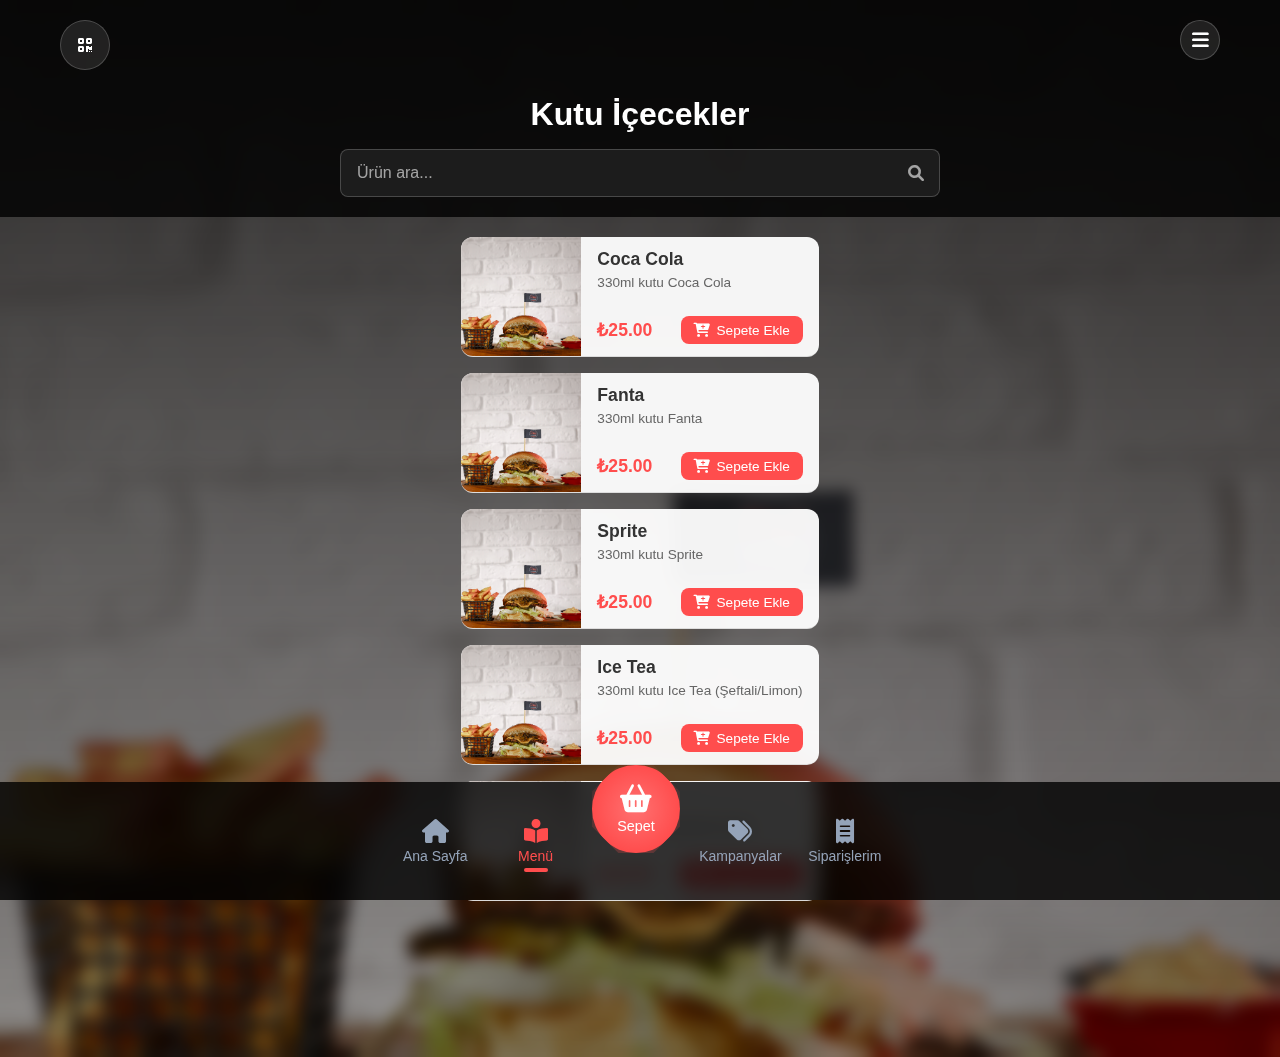
==== qr-men/index/categories/beverages.html @ fe9cbf0a "menü" ====
<!DOCTYPE html>
<html lang="tr">
<head>
    <meta charset="UTF-8">
    <meta name="viewport" content="width=device-width, initial-scale=1.0">
    <title>Kutu İçecekler - Rest Burger</title>
    <link href="https://cdnjs.cloudflare.com/ajax/libs/font-awesome/6.0.0/css/all.min.css" rel="stylesheet">
    <link rel="stylesheet" href="../css/style.css">
    <link rel="stylesheet" href="../css/category.css">
</head>
<body>
    <header class="header">
        <div class="top-buttons">
            <a href="#" class="glass-button">
                <i class="fa-solid fa-qrcode"></i>
            </a>
            <button class="menu-toggle" id="menuToggle">
                <i class="fa-solid fa-bars"></i>
                <i class="fa-solid fa-xmark"></i>
            </button>
        </div>
    </header>

    <!-- Kategori Başlığı ve Arama -->
    <div class="category-header">
        <h1>Kutu İçecekler</h1>
        <div class="search-container">
            <input type="text" id="searchInput" placeholder="Ürün ara...">
            <i class="fa-solid fa-search"></i>
        </div>
    </div>

    <!-- Ürün Listesi -->
    <main class="product-container">
        <!-- Ürün Kartları -->
        <div class="product-list">
            <div class="product-card" data-product-id="1">
                <div class="product-image">
                    <img src="../../img/burger.jpg" alt="Coca Cola">
                </div>
                <div class="product-info">
                    <h3>Coca Cola</h3>
                    <p class="description">330ml kutu Coca Cola</p>
                    <div class="price-cart">
                        <span class="price">₺25.00</span>
                        <button class="add-to-cart">
                            <i class="fa-solid fa-cart-plus"></i>
                            Sepete Ekle
                        </button>
                    </div>
                </div>
            </div>

            <div class="product-card" data-product-id="2">
                <div class="product-image">
                    <img src="../../img/burger.jpg" alt="Fanta">
                </div>
                <div class="product-info">
                    <h3>Fanta</h3>
                    <p class="description">330ml kutu Fanta</p>
                    <div class="price-cart">
                        <span class="price">₺25.00</span>
                        <button class="add-to-cart">
                            <i class="fa-solid fa-cart-plus"></i>
                            Sepete Ekle
                        </button>
                    </div>
                </div>
            </div>

            <div class="product-card" data-product-id="3">
                <div class="product-image">
                    <img src="../../img/burger.jpg" alt="Sprite">
                </div>
                <div class="product-info">
                    <h3>Sprite</h3>
                    <p class="description">330ml kutu Sprite</p>
                    <div class="price-cart">
                        <span class="price">₺25.00</span>
                        <button class="add-to-cart">
                            <i class="fa-solid fa-cart-plus"></i>
                            Sepete Ekle
                        </button>
                    </div>
                </div>
            </div>

            <div class="product-card" data-product-id="4">
                <div class="product-image">
                    <img src="../../img/burger.jpg" alt="Ice Tea">
                </div>
                <div class="product-info">
                    <h3>Ice Tea</h3>
                    <p class="description">330ml kutu Ice Tea (Şeftali/Limon)</p>
                    <div class="price-cart">
                        <span class="price">₺25.00</span>
                        <button class="add-to-cart">
                            <i class="fa-solid fa-cart-plus"></i>
                            Sepete Ekle
                        </button>
                    </div>
                </div>
            </div>

            <div class="product-card" data-product-id="5">
                <div class="product-image">
                    <img src="../../img/burger.jpg" alt="Soda">
                </div>
                <div class="product-info">
                    <h3>Soda</h3>
                    <p class="description">200ml sade/meyveli soda</p>
                    <div class="price-cart">
                        <span class="price">₺15.00</span>
                        <button class="add-to-cart">
                            <i class="fa-solid fa-cart-plus"></i>
                            Sepete Ekle
                        </button>
                    </div>
                </div>
            </div>

            <div class="product-card" data-product-id="6">
                <div class="product-image">
                    <img src="../../img/burger.jpg" alt="Su">
                </div>
                <div class="product-info">
                    <h3>Su</h3>
                    <p class="description">500ml su</p>
                    <div class="price-cart">
                        <span class="price">₺10.00</span>
                        <button class="add-to-cart">
                            <i class="fa-solid fa-cart-plus"></i>
                            Sepete Ekle
                        </button>
                    </div>
                </div>
            </div>
        </div>
    </main>

    <!-- Ürün Detay Modal -->
    <div class="modal" id="productModal">
        <div class="modal-content">
            <span class="close-modal">&times;</span>
            <div class="modal-body">
                <img src="" alt="" class="modal-image">
                <div class="modal-info">
                    <h2></h2>
                    <p class="modal-description"></p>
                    <div class="modal-price-cart">
                        <span class="modal-price"></span>
                        <button class="add-to-cart">
                            <i class="fa-solid fa-cart-plus"></i>
                            Sepete Ekle
                        </button>
                    </div>
                </div>
            </div>
        </div>
    </div>

    <footer>
        <nav class="footer-nav">
            <a href="../index.html" class="footer-button">
                <i class="fa-solid fa-house"></i>
                <span>Ana Sayfa</span>
            </a>
            <a href="../pages/menu.html" class="footer-button active">
                <i class="fa-solid fa-book-open-reader"></i>
                <span>Menü</span>
            </a>
            <a href="../pages/cart.html" class="cart-button btn-cart">
                <i class="fa-solid fa-basket-shopping"></i>
                <span>Sepet</span>
            </a>
            <a href="../pages/campaigns.html" class="footer-button">
                <i class="fa-solid fa-tags"></i>
                <span>Kampanyalar</span>
            </a>
            <a href="../pages/orders.html" class="footer-button">
                <i class="fa-solid fa-receipt"></i>
                <span>Siparişlerim</span>
            </a>
        </nav>
    </footer>

    <script src="../js/main.js"></script>
    <script src="../js/category.js"></script>
</body>
</html>
---- qr-men/index/css/style.css ----
:root {
    font-size: 16px;
}

* {
    margin: 0;
    padding: 0;
    box-sizing: border-box;
    font-family: 'Segoe UI', Tahoma, Geneva, Verdana, sans-serif;
}

body {
    min-height: 100vh;
    background: url('../../img/burger.jpg') center/cover no-repeat;
    position: relative;
    display: flex;
    flex-direction: column;
}

body::before {
    content: '';
    position: absolute;
    top: 0;
    left: 0;
    width: 100%;
    height: 100%;
    background: linear-gradient(to bottom, 
        rgba(0, 0, 0, 0.8) 0%,
        rgba(0, 0, 0, 0.6) 50%,
        rgba(0, 0, 0, 0.4) 100%
    );
    backdrop-filter: blur(8px);
    z-index: -1;
}

.header {
    position: fixed;
    top: 0;
    left: 0;
    width: 100%;
    z-index: 50;
    background: transparent;
}

.top-buttons {
    display: flex;
    justify-content: space-between;
    padding: 1.25rem;
    max-width: 1200px;
    margin: 0 auto;
}

.glass-button {
    position: relative;
    width: 3.125rem;
    height: 3.125rem;
    border-radius: 50%;
    background: rgba(255, 255, 255, 0.1);
    backdrop-filter: blur(10px);
    border: 1px solid rgba(255, 255, 255, 0.2);
    display: flex;
    align-items: center;
    justify-content: center;
    color: white;
    text-decoration: none;
    transition: all 0.3s ease;
}

.glass-button:hover {
    background: rgba(255, 255, 255, 0.2);
    transform: scale(1.1);
}

.menu-toggle {
    position: relative;
    width: 40px;
    height: 40px;
    background: rgba(255, 255, 255, 0.1);
    border: none;
    border-radius: 50%;
    cursor: pointer;
    display: flex;
    align-items: center;
    justify-content: center;
    backdrop-filter: blur(10px);
    border: 1px solid rgba(255, 255, 255, 0.2);
}

.menu-toggle i {
    color: white;
    font-size: 1.2rem;
}

.menu-toggle .fa-xmark {
    display: none;
}

.menu-toggle.active .fa-bars {
    display: none;
}

.menu-toggle.active .fa-xmark {
    display: block;
}

.menu-toggle:hover {
    background: rgba(255, 255, 255, 0.2);
    transform: scale(1.1);
}

.menu-toggle.active {
    background: rgba(255, 77, 77, 0.3);
}

.menu-toggle.active:hover {
    background: rgba(255, 77, 77, 0.4);
}

.logo {
    text-align: center;
    padding: 1.875rem;
    margin: 1.25rem auto;
    max-width: 18.75rem;
    background: rgba(255, 255, 255, 0.1);
    backdrop-filter: blur(10px);
    border-radius: 0.9375rem;
    border: 1px solid rgba(255, 255, 255, 0.2);
    margin-top: 6rem;
}

.logo h1 {
    color: white;
    font-size: 2.5rem;
    text-transform: uppercase;
}

.action-buttons {
    position: absolute;
    top: 50%;
    left: 50%;
    transform: translate(-50%, -50%);
    display: flex;
    flex-direction: column;
    align-items: center;
    padding: 0 1.25rem;
    z-index: 2;
    width: 100%;
}

.button-container {
    width: 100%;
    max-width: 30rem;
    margin: 0 auto;
    position: relative;
}

.button-wrapper {
    width: 100%;
    display: flex;
    flex-direction: column;
    align-items: center;
    gap: 1.5rem;
}

.button-row {
    display: flex;
    justify-content: center;
    gap: 2rem;
    width: 100%;
}

.center-wrapper {
    margin: -1.5rem 0;
    z-index: 3;
}

.menu-button {
    width: 9rem;
    height: 9rem;
    background: rgba(255, 255, 255, 0.95);
    text-decoration: none;
    color: #333;
    transition: all 0.3s ease;
    position: relative;
    z-index: 1;
}

.waiter-button {
    width: 13rem;
    height: 13rem;
    background: #ff4d4d;
    text-decoration: none;
    color: white;
    transition: all 0.3s ease;
    box-shadow: 0 0.25rem 1.5rem rgba(255, 77, 77, 0.4);
    display: flex;
    align-items: center;
    justify-content: center;
}

.button-content {
    width: 100%;
    height: 100%;
    display: flex;
    flex-direction: column;
    align-items: center;
    justify-content: center;
    padding: 1rem;
}

.menu-button .button-content i {
    font-size: 2rem;
    margin-bottom: 0.75rem;
    color: #ff4d4d;
}

.menu-button .button-content span {
    font-size: 1.1rem;
    font-weight: 500;
}

.waiter-button .button-content i {
    font-size: 3rem;
    margin-bottom: 1rem;
}

.waiter-button .button-content span {
    font-size: 1.5rem;
    font-weight: 500;
}

.menu-button:hover {
    background: rgba(255, 255, 255, 1);
    transform: scale(1.05);
    box-shadow: 0 0.5rem 1.5rem rgba(0, 0, 0, 0.1);
}

.waiter-button:hover {
    transform: scale(1.1);
    box-shadow: 0 0.5rem 2rem rgba(255, 77, 77, 0.6);
}

.pay-button {
    width: 100%;
    max-width: 25rem;
    height: 3.5rem;
    background: #4CAF50;
    color: white;
    border: none;
    border-radius: 1.75rem;
    display: flex;
    align-items: center;
    justify-content: center;
    text-decoration: none;
    transition: 0.3s;
    font-size: 1.1rem;
    margin-top: 1.5rem;
    clip-path: polygon(5% 0%, 95% 0%, 100% 50%, 95% 100%, 5% 100%, 0% 50%);
    z-index: 2;
}

.pay-button i {
    margin-right: 0.625rem;
}

.pay-button:hover {
    background: #45a049;
    transform: scale(1.05);
}

footer {
    position: fixed;
    bottom: 0;
    left: 0;
    width: 100%;
    background: rgba(0, 0, 0, 0.8);
    backdrop-filter: blur(10px);
    padding: 0.9375rem;
    z-index: 50;
}

.footer-nav {
    display: grid;
    grid-template-columns: repeat(5, 1fr);
    align-items: center;
    justify-items: center;
    gap: 0.625rem;
    max-width: 31.25rem;
    margin: 0 auto;
    position: relative;
}

.footer-button {
    color: #94a3b8;
    text-decoration: none;
    display: flex;
    flex-direction: column;
    align-items: center;
    font-size: 0.875rem;
    padding: 0.5rem;
    border-radius: 0.5rem;
    transition: all 0.3s ease;
    position: relative;
}

.footer-button.active {
    color: #ff4d4d;
}

.footer-button.active::after {
    content: '';
    position: absolute;
    bottom: 0;
    left: 50%;
    transform: translateX(-50%);
    width: 1.5rem;
    height: 0.2rem;
    background: #ff4d4d;
    border-radius: 1rem;
    transition: all 0.3s ease;
}

.footer-button:hover {
    color: #ff4d4d;
}

.footer-button i {
    font-size: 1.5rem;
    margin-bottom: 0.3125rem;
}

.cart-button {
    width: 5.5rem;
    height: 5.5rem;
    background: #ff4d4d;
    border-radius: 50%;
    position: relative;
    bottom: 2rem;
    display: flex;
    align-items: center;
    justify-content: center;
    flex-direction: column;
    color: white;
    text-decoration: none;
    transition: 0.3s;
    box-shadow: 0 0.25rem 1rem rgba(255, 77, 77, 0.4);
    overflow: hidden;
    clip-path: polygon(30% 0%, 70% 0%, 100% 30%, 100% 70%, 70% 100%, 30% 100%, 0% 70%, 0% 30%);
}

.cart-button::before {
    content: '';
    position: absolute;
    top: 0;
    left: 0;
    width: 100%;
    height: 100%;
    background: radial-gradient(circle at center, rgba(255,255,255,0.2) 0%, rgba(255,255,255,0) 70%);
}

.cart-button i {
    font-size: 1.75rem;
    margin-bottom: 0.3125rem;
}

.cart-button span {
    font-size: 0.9rem;
    font-weight: 500;
}

.cart-button:hover {
    transform: scale(1.15);
    box-shadow: 0 0.5rem 2rem rgba(255, 77, 77, 0.6);
}

/* Üst sıradaki butonlar */
.button-row.top .menu-button:first-child {
    clip-path: polygon(30% 0%, 70% 0%, 100% 30%, 100% 70%, 70% 100%, 30% 100%, 0% 70%, 0% 30%);
}

.button-row.top .menu-button:last-child {
    clip-path: polygon(30% 0%, 70% 0%, 100% 30%, 100% 70%, 70% 100%, 30% 100%, 0% 70%, 0% 30%);
}

/* Alt sıradaki butonlar */
.button-row.bottom .menu-button:first-child {
    clip-path: polygon(30% 0%, 70% 0%, 100% 30%, 100% 70%, 70% 100%, 30% 100%, 0% 70%, 0% 30%);
}

.button-row.bottom .menu-button:last-child {
    clip-path: polygon(30% 0%, 70% 0%, 100% 30%, 100% 70%, 70% 100%, 30% 100%, 0% 70%, 0% 30%);
}

/* Garson çağır butonu */
.waiter-button {
    clip-path: polygon(30% 0%, 70% 0%, 100% 30%, 100% 70%, 70% 100%, 30% 100%, 0% 70%, 0% 30%);
}

/* Hesap öde butonu */
.pay-button {
    clip-path: polygon(5% 0%, 95% 0%, 100% 50%, 95% 100%, 5% 100%, 0% 50%);
}

/* Sepet butonu */
.cart-button {
    clip-path: polygon(30% 0%, 70% 0%, 100% 30%, 100% 70%, 70% 100%, 30% 100%, 0% 70%, 0% 30%);
}

/* Buton clip-path tanımlamaları */
.btn-order {
    clip-path: polygon(30% 0%, 70% 0%, 100% 30%, 100% 70%, 70% 100%, 30% 100%, 0% 70%, 0% 30%);
}

.btn-my-orders {
    clip-path: polygon(30% 0%, 70% 0%, 100% 30%, 100% 70%, 70% 100%, 30% 100%, 0% 70%, 0% 30%);
}

.btn-campaigns {
    clip-path: polygon(30% 0%, 70% 0%, 100% 30%, 100% 70%, 70% 100%, 30% 100%, 0% 70%, 0% 30%);
}

.btn-feedback {
    clip-path: polygon(30% 0%, 70% 0%, 100% 30%, 100% 70%, 70% 100%, 30% 100%, 0% 70%, 0% 30%);
}

.btn-waiter {
    clip-path: polygon(30% 0%, 70% 0%, 100% 30%, 100% 70%, 70% 100%, 30% 100%, 0% 70%, 0% 30%);
}

.btn-pay {
    clip-path: polygon(5% 0%, 95% 0%, 100% 50%, 95% 100%, 5% 100%, 0% 50%);
}

.btn-cart {
    clip-path: polygon(30% 0%, 70% 0%, 100% 30%, 100% 70%, 70% 100%, 30% 100%, 0% 70%, 0% 30%);
}

/* Kategori menüsü */
.category-menu {
    position: fixed;
    top: 0;
    right: -100%;
    width: 100%;
    max-width: 500px;
    height: 100%;
    background: rgba(0, 0, 0, 0.7);
    backdrop-filter: blur(15px);
    z-index: 49;
    transition: right 0.3s ease-in-out;
    overflow-y: auto;
    padding: 5rem 1rem 2rem 1rem;
    border-left: 1px solid rgba(255, 255, 255, 0.1);
}

.category-menu.active {
    right: 0;
}

.category-menu-header {
    color: white;
    text-align: center;
    margin-bottom: 2rem;
    font-size: 1.8rem;
    font-weight: 600;
    text-transform: uppercase;
    text-shadow: 0 2px 4px rgba(0, 0, 0, 0.2);
}

.category-grid {
    display: grid;
    grid-template-columns: repeat(2, 1fr);
    gap: 1rem;
    padding: 0 0.5rem;
    width: 100%;
    animation: slideIn 0.5s ease-out forwards;
}

@keyframes slideIn {
    from {
        transform: translateX(20px);
        opacity: 0;
    }
    to {
        transform: translateX(0);
        opacity: 1;
    }
}

.category-card {
    position: relative;
    height: 150px;
    border-radius: 0.8rem;
    overflow: hidden;
    cursor: pointer;
    transition: transform 0.3s ease;
    margin-bottom: 1rem;
    border: 1px solid rgba(255, 255, 255, 0.2);
    box-shadow: 0 4px 6px rgba(0, 0, 0, 0.1);
}

.category-card:hover {
    transform: scale(1.05);
}

.category-image {
    width: 100%;
    height: 100%;
    object-fit: cover;
}

.category-title {
    position: absolute;
    bottom: 0;
    left: 0;
    right: 0;
    padding: 0.8rem;
    background: rgba(255, 255, 255, 0.15);
    backdrop-filter: blur(10px);
    color: white;
    font-size: 1rem;
    font-weight: 500;
    text-align: center;
    text-shadow: 0 1px 2px rgba(0, 0, 0, 0.3);
}

/* Scroll bar stilleri */
.category-menu::-webkit-scrollbar {
    width: 6px;
}

.category-menu::-webkit-scrollbar-track {
    background: rgba(255, 255, 255, 0.05);
}

.category-menu::-webkit-scrollbar-thumb {
    background: rgba(255, 255, 255, 0.2);
    border-radius: 3px;
}

.category-menu::-webkit-scrollbar-thumb:hover {
    background: rgba(255, 255, 255, 0.3);
}

.close-menu {
    position: absolute;
    top: 5rem;
    right: 1rem;
    width: 2.5rem;
    height: 2.5rem;
    background: rgba(255, 255, 255, 0.1);
    border-radius: 50%;
    display: flex;
    align-items: center;
    justify-content: center;
    color: white;
    font-size: 1.5rem;
    cursor: pointer;
    transition: all 0.3s ease;
    border: 1px solid rgba(255, 255, 255, 0.2);
    z-index: 51;
}

.close-menu:hover {
    background: rgba(255, 255, 255, 0.2);
    transform: scale(1.1);
}

/* Ana içerik alanı */
main {
    flex: 1;
    display: flex;
    flex-direction: column;
    min-height: calc(100vh - 4rem);
    padding-top: 4rem;
    padding-bottom: 4rem;
}

/* Logo */
.logo {
    text-align: center;
    padding: 1.875rem;
    margin: 1.25rem auto;
    max-width: 18.75rem;
    background: rgba(255, 255, 255, 0.1);
    backdrop-filter: blur(10px);
    border-radius: 0.9375rem;
    border: 1px solid rgba(255, 255, 255, 0.2);
    margin-top: 6rem;
}

.logo h1 {
    color: white;
    font-size: 2.5rem;
    text-transform: uppercase;
}

/* Buton Konteyneri */
.action-buttons {
    position: absolute;
    top: 65%;
    left: 50%;
    transform: translate(-50%, -50%);
    display: flex;
    flex-direction: column;
    align-items: center;
    padding: 0 1.25rem;
    z-index: 2;
    width: 100%;
}

.button-container {
    width: 100%;
    max-width: 30rem;
    margin: 0 auto;
    position: relative;
}

.button-wrapper {
    width: 100%;
    display: flex;
    flex-direction: column;
    align-items: center;
    gap: .5rem;
}

.button-row {
    display: flex;
    justify-content: center;
    gap: 2rem;
    width: 100%;
}

.center-wrapper {
    margin: -1.5rem 0;
    z-index: 3;
}

/* Genel Buton Stilleri */
.menu-button {
    width: 9rem;
    height: 9rem;
    background: rgba(255, 255, 255, 0.95);
    text-decoration: none;
    color: #333;
    transition: all 0.3s ease;
    position: relative;
    z-index: 1;
}

.waiter-button {
    width: 13rem;
    height: 13rem;
    background: #ff4d4d;
    text-decoration: none;
    color: white;
    transition: all 0.3s ease;
    box-shadow: 0 0.25rem 1.5rem rgba(255, 77, 77, 0.4);
    display: flex;
    align-items: center;
    justify-content: center;
}

/* Özel Buton Şekilleri */
.order-button {
    clip-path: polygon(20% 0%, 80% 0%, 100% 20%, 100% 80%, 80% 100%, 20% 100%, 0% 80%, 0% 20%);
}

.orders-button {
    clip-path: polygon(20% 0%, 80% 0%, 100% 20%, 100% 80%, 80% 100%, 20% 100%, 0% 80%, 0% 20%);
}

.campaigns-button {
    clip-path: polygon(20% 0%, 80% 0%, 100% 20%, 100% 80%, 80% 100%, 20% 100%, 0% 80%, 0% 20%);
}

.feedback-button {
    clip-path: polygon(20% 0%, 80% 0%, 100% 20%, 100% 80%, 80% 100%, 20% 100%, 0% 80%, 0% 20%);
}

.waiter-button {
    clip-path: polygon(20% 0%, 80% 0%, 100% 20%, 100% 80%, 80% 100%, 20% 100%, 0% 80%, 0% 20%);
}

/* Buton İçeriği */
.button-content {
    width: 100%;
    height: 100%;
    display: flex;
    flex-direction: column;
    align-items: center;
    justify-content: center;
    padding: 1rem;
}

.menu-button .button-content i {
    font-size: 2rem;
    margin-bottom: 0.75rem;
    color: #ff4d4d;
}

.menu-button .button-content span {
    font-size: 1.1rem;
    font-weight: 500;
}

.waiter-button .button-content i {
    font-size: 3rem;
    margin-bottom: 1rem;
}

.waiter-button .button-content span {
    font-size: 1.5rem;
    font-weight: 500;
}

/* Buton Hover Efektleri */
.menu-button:hover {
    background: rgba(255, 255, 255, 1);
    transform: scale(1.05);
    box-shadow: 0 0.5rem 1.5rem rgba(0, 0, 0, 0.1);
}

.waiter-button:hover {
    transform: scale(1.1);
    box-shadow: 0 0.5rem 2rem rgba(255, 77, 77, 0.6);
}

/* Hesap Öde Butonu */
.pay-button-container {
    width: 100%;
    max-width: 25rem;
    margin-top: 6rem;
}

.pay-button {
    width: 100%;
    height: 3.5rem;
    background: #4CAF50;
    color: white;
    border: none;
    display: flex;
    align-items: center;
    justify-content: center;
    text-decoration: none;
    transition: 0.3s;
    font-size: 1.1rem;
    clip-path: polygon(5% 0%, 95% 0%, 100% 50%, 95% 100%, 5% 100%, 0% 50%);
}

.pay-button i {
    margin-right: 0.625rem;
}

.pay-button:hover {
    background: #45a049;
    transform: scale(1.05);
}

/* Responsive Tasarım */
@media (max-width: 768px) {
    :root {
        font-size: 14px;
    }

    .button-container {
        max-width: 25rem;
    }

    .menu-button {
        width: 8.5rem;
        height: 8.5rem;
    }

    .waiter-button {
        width: 11rem;
        height: 11rem;
    }

    .menu-button .button-content i {
        font-size: 1.75rem;
    }

    .menu-button .button-content span {
        font-size: 1rem;
    }

    .waiter-button .button-content i {
        font-size: 2.5rem;
    }

    .waiter-button .button-content span {
        font-size: 1.25rem;
    }

    .button-row {
        gap: 1.5rem;
    }

    .button-wrapper {
        height: 20rem;
    }

    .center-wrapper {
        margin: -1rem 0;
    }
}

@media (max-width: 480px) {
    :root {
        font-size: 12px;
    }

    .button-container {
        max-width: 20rem;
    }

    .menu-button {
        width: 7rem;
        height: 7rem;
    }

    .waiter-button {
        width: 9rem;
        height: 9rem;
    }

    .menu-button .button-content i {
        font-size: 1.5rem;
        margin-bottom: 0.5rem;
    }

    .menu-button .button-content span {
        font-size: 0.9rem;
    }

    .waiter-button .button-content i {
        font-size: 2rem;
        margin-bottom: 0.75rem;
    }

    .waiter-button .button-content span {
        font-size: 1rem;
    }

    .button-row {
        gap: 1rem;
    }

    .button-wrapper {
        height: 16rem;
    }

    .center-wrapper {
        margin: -0.75rem 0;
    }
}
---- qr-men/index/css/category.css ----
/* Kategori Başlığı ve Arama */
.category-header {
    padding: 6rem 1.25rem 1.25rem;
    background: rgba(0, 0, 0, 0.8);
    backdrop-filter: blur(10px);
    position: sticky;
    top: 0;
    z-index: 10;
}

.category-header h1 {
    color: white;
    font-size: 2rem;
    margin-bottom: 1rem;
    text-align: center;
}

.search-container {
    position: relative;
    max-width: 600px;
    margin: 0 auto;
}

.search-container input {
    width: 100%;
    padding: 0.875rem 3rem 0.875rem 1rem;
    border: none;
    border-radius: 0.5rem;
    background: rgba(255, 255, 255, 0.1);
    color: white;
    font-size: 1rem;
    backdrop-filter: blur(10px);
    border: 1px solid rgba(255, 255, 255, 0.2);
}

.search-container input::placeholder {
    color: rgba(255, 255, 255, 0.6);
}

.search-container i {
    position: absolute;
    right: 1rem;
    top: 50%;
    transform: translateY(-50%);
    color: rgba(255, 255, 255, 0.6);
}

/* Ürün Listesi */
.product-container {
    padding: 1.25rem;
    overflow-y: auto;
    flex: 1;
}

.product-list {
    max-width: 800px;
    margin: 0 auto;
    display: flex;
    flex-direction: column;
    gap: 1rem;
}

.product-card {
    display: flex;
    background: rgba(255, 255, 255, 0.95);
    border-radius: 0.75rem;
    overflow: hidden;
    cursor: pointer;
    transition: transform 0.3s ease;
    animation: fadeInUp 0.5s ease forwards;
    opacity: 0;
    border-bottom: 1px solid rgba(0, 0, 0, 0.1);
    height: 120px;
    width: 100%;
    min-height: 120px;
}

.product-card:hover {
    transform: translateY(-2px);
    box-shadow: 0 4px 8px rgba(0, 0, 0, 0.1);
}

.product-image {
    width: 120px;
    height: 120px;
    min-width: 120px;
    flex-shrink: 0;
}

.product-image img {
    width: 100%;
    height: 100%;
    object-fit: cover;
}

.product-info {
    flex: 1;
    padding: 0.75rem 1rem;
    display: flex;
    flex-direction: column;
    justify-content: space-between;
    min-width: 0;
}

.product-info h3 {
    font-size: 1.1rem;
    color: #333;
    margin-bottom: 0.25rem;
    white-space: nowrap;
    overflow: hidden;
    text-overflow: ellipsis;
}

.description {
    color: #666;
    font-size: 0.85rem;
    line-height: 1.3;
    margin-bottom: 0.5rem;
    display: -webkit-box;
    -webkit-line-clamp: 2;
    -webkit-box-orient: vertical;
    overflow: hidden;
    flex: 1;
}

.price-cart {
    display: flex;
    justify-content: space-between;
    align-items: center;
    margin-top: auto;
    width: 100%;
}

.price {
    font-size: 1.1rem;
    font-weight: 600;
    color: #ff4d4d;
    white-space: nowrap;
}

.add-to-cart {
    background: #ff4d4d;
    color: white;
    border: none;
    padding: 0.4rem 0.8rem;
    border-radius: 0.5rem;
    font-size: 0.85rem;
    cursor: pointer;
    display: flex;
    align-items: center;
    gap: 0.4rem;
    transition: all 0.3s ease;
    white-space: nowrap;
}

.add-to-cart:hover {
    background: #ff3333;
    transform: scale(1.05);
}

.add-to-cart i {
    font-size: 0.9rem;
}

/* Modal */
.modal {
    display: none;
    position: fixed;
    top: 0;
    left: 0;
    width: 100%;
    height: 100%;
    background: rgba(0, 0, 0, 0.8);
    z-index: 100;
    backdrop-filter: blur(5px);
}

.modal-content {
    position: fixed;
    top: 50%;
    left: 50%;
    transform: translate(-50%, -50%);
    width: 90%;
    max-width: 500px;
    background: white;
    border-radius: 1rem;
    overflow: hidden;
    animation: modalFadeIn 0.3s ease;
}

.close-modal {
    position: absolute;
    right: 1rem;
    top: 1rem;
    font-size: 1.5rem;
    color: white;
    cursor: pointer;
    z-index: 1;
    width: 2rem;
    height: 2rem;
    background: rgba(0, 0, 0, 0.5);
    border-radius: 50%;
    display: flex;
    align-items: center;
    justify-content: center;
}

.modal-body {
    display: flex;
    flex-direction: column;
}

.modal-image {
    width: 100%;
    height: 200px;
    object-fit: cover;
}

.modal-info {
    padding: 1.25rem;
}

.modal-info h2 {
    font-size: 1.3rem;
    margin-bottom: 0.75rem;
    color: #333;
}

.modal-description {
    color: #666;
    font-size: 0.9rem;
    line-height: 1.5;
    margin-bottom: 1rem;
}

.modal-price-cart {
    display: flex;
    justify-content: space-between;
    align-items: center;
}

.modal-price {
    font-size: 1.2rem;
    font-weight: 600;
    color: #ff4d4d;
}

/* Animasyonlar */
@keyframes fadeInUp {
    from {
        opacity: 0;
        transform: translateY(20px);
    }
    to {
        opacity: 1;
        transform: translateY(0);
    }
}

@keyframes modalFadeIn {
    from {
        opacity: 0;
        transform: translate(-50%, -60%);
    }
    to {
        opacity: 1;
        transform: translate(-50%, -50%);
    }
}

/* Responsive */
@media (max-width: 768px) {
    .product-card {
        height: 100px;
    }

    .product-image {
        width: 100px;
        height: 100px;
        min-width: 100px;
    }

    .product-info {
        padding: 0.5rem 0.75rem;
    }

    .product-info h3 {
        font-size: 1rem;
    }

    .description {
        font-size: 0.8rem;
        -webkit-line-clamp: 2;
    }

    .price {
        font-size: 1rem;
    }

    .add-to-cart {
        padding: 0.35rem 0.7rem;
        font-size: 0.8rem;
    }
}

@media (max-width: 480px) {
    .product-card {
        height: 90px;
    }

    .product-image {
        width: 90px;
        height: 90px;
        min-width: 90px;
    }

    .product-info {
        padding: 0.4rem 0.6rem;
    }

    .product-info h3 {
        font-size: 0.9rem;
    }

    .description {
        font-size: 0.75rem;
        -webkit-line-clamp: 2;
        margin-bottom: 0.3rem;
    }

    .price {
        font-size: 0.9rem;
    }

    .add-to-cart {
        padding: 0.3rem 0.6rem;
        font-size: 0.75rem;
    }

    .add-to-cart i {
        font-size: 0.8rem;
    }
}
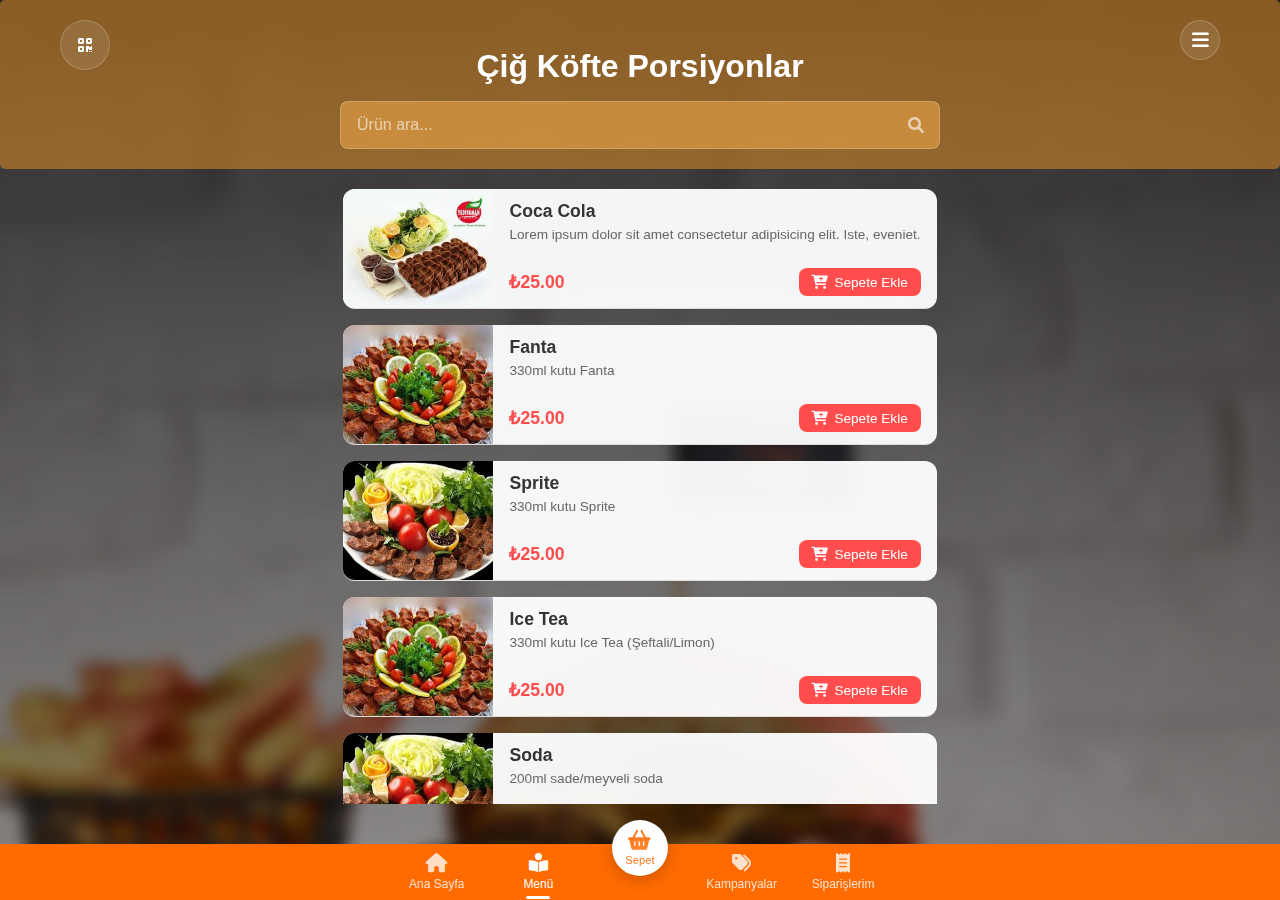
==== commit 9b4bc098: "son" ====
--- a/qr-men/index/categories/beverages.html
+++ b/qr-men/index/categories/beverages.html
@@ -3,7 +3,7 @@
 <head>
     <meta charset="UTF-8">
     <meta name="viewport" content="width=device-width, initial-scale=1.0">
-    <title>Kutu İçecekler - Rest Burger</title>
+    <title>Çiğ Köfte Porsiyonlar - Rest Burger</title>
     <link href="https://cdnjs.cloudflare.com/ajax/libs/font-awesome/6.0.0/css/all.min.css" rel="stylesheet">
     <link rel="stylesheet" href="../css/style.css">
     <link rel="stylesheet" href="../css/category.css">
@@ -23,7 +23,7 @@
 
     <!-- Kategori Başlığı ve Arama -->
     <div class="category-header">
-        <h1>Kutu İçecekler</h1>
+        <h1>Çiğ Köfte Porsiyonlar</h1>
         <div class="search-container">
             <input type="text" id="searchInput" placeholder="Ürün ara...">
             <i class="fa-solid fa-search"></i>
@@ -36,11 +36,11 @@
         <div class="product-list">
             <div class="product-card" data-product-id="1">
                 <div class="product-image">
-                    <img src="../../img/burger.jpg" alt="Coca Cola">
+                    <img src="../../img/categories/prsiyon/prsiyon1.jpg" alt="Coca Cola">
                 </div>
                 <div class="product-info">
                     <h3>Coca Cola</h3>
-                    <p class="description">330ml kutu Coca Cola</p>
+                    <p class="description">Lorem ipsum dolor sit amet consectetur adipisicing elit. Iste, eveniet.</p>
                     <div class="price-cart">
                         <span class="price">₺25.00</span>
                         <button class="add-to-cart">
@@ -53,7 +53,7 @@
 
             <div class="product-card" data-product-id="2">
                 <div class="product-image">
-                    <img src="../../img/burger.jpg" alt="Fanta">
+                    <img src="../../img/categories/prsiyon/prsiyon3.jpg" alt="Fanta">
                 </div>
                 <div class="product-info">
                     <h3>Fanta</h3>
@@ -70,7 +70,7 @@
 
             <div class="product-card" data-product-id="3">
                 <div class="product-image">
-                    <img src="../../img/burger.jpg" alt="Sprite">
+                    <img src="../../img/categories/prsiyon/prsiyon2.jpg" alt="Sprite">
                 </div>
                 <div class="product-info">
                     <h3>Sprite</h3>
@@ -87,7 +87,7 @@
 
             <div class="product-card" data-product-id="4">
                 <div class="product-image">
-                    <img src="../../img/burger.jpg" alt="Ice Tea">
+                    <img src="../../img/categories/prsiyon/prsiyon3.jpg" alt="Ice Tea">
                 </div>
                 <div class="product-info">
                     <h3>Ice Tea</h3>
@@ -104,7 +104,7 @@
 
             <div class="product-card" data-product-id="5">
                 <div class="product-image">
-                    <img src="../../img/burger.jpg" alt="Soda">
+                    <img src="../../img/categories/prsiyon/prsiyon2.jpg" alt="Soda">
                 </div>
                 <div class="product-info">
                     <h3>Soda</h3>
@@ -121,7 +121,7 @@
 
             <div class="product-card" data-product-id="6">
                 <div class="product-image">
-                    <img src="../../img/burger.jpg" alt="Su">
+                    <img src="../../img/categories/prsiyon/prsiyon3.jpg" alt="Su">
                 </div>
                 <div class="product-info">
                     <h3>Su</h3>
--- a/qr-men/index/css/style.css
+++ b/qr-men/index/css/style.css
@@ -1,5 +1,11 @@
 :root {
     font-size: 16px;
+    --primary-color: #FF6B00;
+    --primary-dark: #E65100;
+    --primary-light: #FF9E40;
+    --accent-color: #FFB74D;
+    --text-light: #FFF3E0;
+    --text-dark: #333333;
 }
 
 * {
@@ -10,7 +16,8 @@
 }
 
 body {
-    min-height: 100vh;
+    max-height: 100vh;
+    min-height: 98vh;
     background: url('../../img/burger.jpg') center/cover no-repeat;
     position: relative;
     display: flex;
@@ -109,163 +116,35 @@
 }
 
 .menu-toggle.active {
-    background: rgba(255, 77, 77, 0.3);
+    background: rgba(255, 107, 0, 0.3);
 }
 
 .menu-toggle.active:hover {
-    background: rgba(255, 77, 77, 0.4);
+    background: rgba(255, 107, 0, 0.4);
 }
 
 .logo {
     text-align: center;
-    padding: 1.875rem;
-    margin: 1.25rem auto;
-    max-width: 18.75rem;
-    background: rgba(255, 255, 255, 0.1);
+    padding: 1.5rem;
+    margin: 0 auto;
+    max-width: 28.75rem;
+    background: rgba(255, 107, 0, 0.1);
     backdrop-filter: blur(10px);
     border-radius: 0.9375rem;
-    border: 1px solid rgba(255, 255, 255, 0.2);
-    margin-top: 6rem;
+    border: 1px solid rgba(255, 107, 0, 0.2);
+    margin-top: 10rem;
+}
+
+.logo i {
+    font-size: 5rem;
+    color: var(--primary-color);
+    margin-bottom: 0.5rem;
 }
 
 .logo h1 {
-    color: white;
-    font-size: 2.5rem;
+    color: var(--text-light);
+    font-size: 3rem;
     text-transform: uppercase;
-}
-
-.action-buttons {
-    position: absolute;
-    top: 50%;
-    left: 50%;
-    transform: translate(-50%, -50%);
-    display: flex;
-    flex-direction: column;
-    align-items: center;
-    padding: 0 1.25rem;
-    z-index: 2;
-    width: 100%;
-}
-
-.button-container {
-    width: 100%;
-    max-width: 30rem;
-    margin: 0 auto;
-    position: relative;
-}
-
-.button-wrapper {
-    width: 100%;
-    display: flex;
-    flex-direction: column;
-    align-items: center;
-    gap: 1.5rem;
-}
-
-.button-row {
-    display: flex;
-    justify-content: center;
-    gap: 2rem;
-    width: 100%;
-}
-
-.center-wrapper {
-    margin: -1.5rem 0;
-    z-index: 3;
-}
-
-.menu-button {
-    width: 9rem;
-    height: 9rem;
-    background: rgba(255, 255, 255, 0.95);
-    text-decoration: none;
-    color: #333;
-    transition: all 0.3s ease;
-    position: relative;
-    z-index: 1;
-}
-
-.waiter-button {
-    width: 13rem;
-    height: 13rem;
-    background: #ff4d4d;
-    text-decoration: none;
-    color: white;
-    transition: all 0.3s ease;
-    box-shadow: 0 0.25rem 1.5rem rgba(255, 77, 77, 0.4);
-    display: flex;
-    align-items: center;
-    justify-content: center;
-}
-
-.button-content {
-    width: 100%;
-    height: 100%;
-    display: flex;
-    flex-direction: column;
-    align-items: center;
-    justify-content: center;
-    padding: 1rem;
-}
-
-.menu-button .button-content i {
-    font-size: 2rem;
-    margin-bottom: 0.75rem;
-    color: #ff4d4d;
-}
-
-.menu-button .button-content span {
-    font-size: 1.1rem;
-    font-weight: 500;
-}
-
-.waiter-button .button-content i {
-    font-size: 3rem;
-    margin-bottom: 1rem;
-}
-
-.waiter-button .button-content span {
-    font-size: 1.5rem;
-    font-weight: 500;
-}
-
-.menu-button:hover {
-    background: rgba(255, 255, 255, 1);
-    transform: scale(1.05);
-    box-shadow: 0 0.5rem 1.5rem rgba(0, 0, 0, 0.1);
-}
-
-.waiter-button:hover {
-    transform: scale(1.1);
-    box-shadow: 0 0.5rem 2rem rgba(255, 77, 77, 0.6);
-}
-
-.pay-button {
-    width: 100%;
-    max-width: 25rem;
-    height: 3.5rem;
-    background: #4CAF50;
-    color: white;
-    border: none;
-    border-radius: 1.75rem;
-    display: flex;
-    align-items: center;
-    justify-content: center;
-    text-decoration: none;
-    transition: 0.3s;
-    font-size: 1.1rem;
-    margin-top: 1.5rem;
-    clip-path: polygon(5% 0%, 95% 0%, 100% 50%, 95% 100%, 5% 100%, 0% 50%);
-    z-index: 2;
-}
-
-.pay-button i {
-    margin-right: 0.625rem;
-}
-
-.pay-button:hover {
-    background: #45a049;
-    transform: scale(1.05);
 }
 
 footer {
@@ -273,10 +152,10 @@
     bottom: 0;
     left: 0;
     width: 100%;
-    background: rgba(0, 0, 0, 0.8);
+    background: var(--primary-color);
     backdrop-filter: blur(10px);
-    padding: 0.9375rem;
-    z-index: 50;
+    /* padding: 0.9375rem 0.5rem; */
+    z-index: 1000;
 }
 
 .footer-nav {
@@ -284,14 +163,14 @@
     grid-template-columns: repeat(5, 1fr);
     align-items: center;
     justify-items: center;
-    gap: 0.625rem;
+    gap: 0.5rem;
     max-width: 31.25rem;
     margin: 0 auto;
     position: relative;
 }
 
 .footer-button {
-    color: #94a3b8;
+    color: rgba(255, 255, 255, 0.8);
     text-decoration: none;
     display: flex;
     flex-direction: column;
@@ -301,10 +180,12 @@
     border-radius: 0.5rem;
     transition: all 0.3s ease;
     position: relative;
+    width: 100%;
+    text-align: center;
 }
 
 .footer-button.active {
-    color: #ff4d4d;
+    color: white;
 }
 
 .footer-button.active::after {
@@ -315,37 +196,53 @@
     transform: translateX(-50%);
     width: 1.5rem;
     height: 0.2rem;
-    background: #ff4d4d;
+    background: white;
     border-radius: 1rem;
     transition: all 0.3s ease;
 }
 
 .footer-button:hover {
-    color: #ff4d4d;
+    color: white;
 }
 
 .footer-button i {
-    font-size: 1.5rem;
+    font-size: 1.2rem;
     margin-bottom: 0.3125rem;
 }
 
+.footer-button span {
+    font-size: 0.75rem;
+    white-space: nowrap;
+    overflow: hidden;
+    text-overflow: ellipsis;
+    max-width: 100%;
+}
+
 .cart-button {
-    width: 5.5rem;
-    height: 5.5rem;
-    background: #ff4d4d;
+    width: 3.5rem;
+    height: 3.5rem;
+    background: white;
     border-radius: 50%;
     position: relative;
-    bottom: 2rem;
+    bottom: 1.5rem;
     display: flex;
     align-items: center;
     justify-content: center;
     flex-direction: column;
-    color: white;
+    color: var(--primary-color);
     text-decoration: none;
     transition: 0.3s;
-    box-shadow: 0 0.25rem 1rem rgba(255, 77, 77, 0.4);
-    overflow: hidden;
-    clip-path: polygon(30% 0%, 70% 0%, 100% 30%, 100% 70%, 70% 100%, 30% 100%, 0% 70%, 0% 30%);
+    box-shadow: 0 0.25rem 1rem rgba(0, 0, 0, 0.2);
+    padding: 0;
+}
+
+.cart-button i {
+    font-size: 1.25rem;
+    margin-bottom: 0.2rem;
+}
+
+.cart-button span {
+    font-size: 0.7rem;
 }
 
 .cart-button::before {
@@ -356,83 +253,6 @@
     width: 100%;
     height: 100%;
     background: radial-gradient(circle at center, rgba(255,255,255,0.2) 0%, rgba(255,255,255,0) 70%);
-}
-
-.cart-button i {
-    font-size: 1.75rem;
-    margin-bottom: 0.3125rem;
-}
-
-.cart-button span {
-    font-size: 0.9rem;
-    font-weight: 500;
-}
-
-.cart-button:hover {
-    transform: scale(1.15);
-    box-shadow: 0 0.5rem 2rem rgba(255, 77, 77, 0.6);
-}
-
-/* Üst sıradaki butonlar */
-.button-row.top .menu-button:first-child {
-    clip-path: polygon(30% 0%, 70% 0%, 100% 30%, 100% 70%, 70% 100%, 30% 100%, 0% 70%, 0% 30%);
-}
-
-.button-row.top .menu-button:last-child {
-    clip-path: polygon(30% 0%, 70% 0%, 100% 30%, 100% 70%, 70% 100%, 30% 100%, 0% 70%, 0% 30%);
-}
-
-/* Alt sıradaki butonlar */
-.button-row.bottom .menu-button:first-child {
-    clip-path: polygon(30% 0%, 70% 0%, 100% 30%, 100% 70%, 70% 100%, 30% 100%, 0% 70%, 0% 30%);
-}
-
-.button-row.bottom .menu-button:last-child {
-    clip-path: polygon(30% 0%, 70% 0%, 100% 30%, 100% 70%, 70% 100%, 30% 100%, 0% 70%, 0% 30%);
-}
-
-/* Garson çağır butonu */
-.waiter-button {
-    clip-path: polygon(30% 0%, 70% 0%, 100% 30%, 100% 70%, 70% 100%, 30% 100%, 0% 70%, 0% 30%);
-}
-
-/* Hesap öde butonu */
-.pay-button {
-    clip-path: polygon(5% 0%, 95% 0%, 100% 50%, 95% 100%, 5% 100%, 0% 50%);
-}
-
-/* Sepet butonu */
-.cart-button {
-    clip-path: polygon(30% 0%, 70% 0%, 100% 30%, 100% 70%, 70% 100%, 30% 100%, 0% 70%, 0% 30%);
-}
-
-/* Buton clip-path tanımlamaları */
-.btn-order {
-    clip-path: polygon(30% 0%, 70% 0%, 100% 30%, 100% 70%, 70% 100%, 30% 100%, 0% 70%, 0% 30%);
-}
-
-.btn-my-orders {
-    clip-path: polygon(30% 0%, 70% 0%, 100% 30%, 100% 70%, 70% 100%, 30% 100%, 0% 70%, 0% 30%);
-}
-
-.btn-campaigns {
-    clip-path: polygon(30% 0%, 70% 0%, 100% 30%, 100% 70%, 70% 100%, 30% 100%, 0% 70%, 0% 30%);
-}
-
-.btn-feedback {
-    clip-path: polygon(30% 0%, 70% 0%, 100% 30%, 100% 70%, 70% 100%, 30% 100%, 0% 70%, 0% 30%);
-}
-
-.btn-waiter {
-    clip-path: polygon(30% 0%, 70% 0%, 100% 30%, 100% 70%, 70% 100%, 30% 100%, 0% 70%, 0% 30%);
-}
-
-.btn-pay {
-    clip-path: polygon(5% 0%, 95% 0%, 100% 50%, 95% 100%, 5% 100%, 0% 50%);
-}
-
-.btn-cart {
-    clip-path: polygon(30% 0%, 70% 0%, 100% 30%, 100% 70%, 70% 100%, 30% 100%, 0% 70%, 0% 30%);
 }
 
 /* Kategori menüsü */
@@ -448,7 +268,7 @@
     z-index: 49;
     transition: right 0.3s ease-in-out;
     overflow-y: auto;
-    padding: 5rem 1rem 2rem 1rem;
+    padding: 3.5rem 1rem 2rem 1rem;
     border-left: 1px solid rgba(255, 255, 255, 0.1);
 }
 
@@ -494,7 +314,7 @@
     cursor: pointer;
     transition: transform 0.3s ease;
     margin-bottom: 1rem;
-    border: 1px solid rgba(255, 255, 255, 0.2);
+    border: 1px solid rgba(255, 107, 0, 0.2);
     box-shadow: 0 4px 6px rgba(0, 0, 0, 0.1);
 }
 
@@ -514,7 +334,7 @@
     left: 0;
     right: 0;
     padding: 0.8rem;
-    background: rgba(255, 255, 255, 0.15);
+    background: rgba(255, 107, 0, 0.15);
     backdrop-filter: blur(10px);
     color: white;
     font-size: 1rem;
@@ -541,219 +361,15 @@
     background: rgba(255, 255, 255, 0.3);
 }
 
-.close-menu {
-    position: absolute;
-    top: 5rem;
-    right: 1rem;
-    width: 2.5rem;
-    height: 2.5rem;
-    background: rgba(255, 255, 255, 0.1);
-    border-radius: 50%;
-    display: flex;
-    align-items: center;
-    justify-content: center;
-    color: white;
-    font-size: 1.5rem;
-    cursor: pointer;
-    transition: all 0.3s ease;
-    border: 1px solid rgba(255, 255, 255, 0.2);
-    z-index: 51;
-}
-
-.close-menu:hover {
-    background: rgba(255, 255, 255, 0.2);
-    transform: scale(1.1);
-}
-
 /* Ana içerik alanı */
 main {
     flex: 1;
     display: flex;
     flex-direction: column;
-    min-height: calc(100vh - 4rem);
-    padding-top: 4rem;
-    padding-bottom: 4rem;
-}
-
-/* Logo */
-.logo {
-    text-align: center;
-    padding: 1.875rem;
-    margin: 1.25rem auto;
-    max-width: 18.75rem;
-    background: rgba(255, 255, 255, 0.1);
-    backdrop-filter: blur(10px);
-    border-radius: 0.9375rem;
-    border: 1px solid rgba(255, 255, 255, 0.2);
-    margin-top: 6rem;
-}
-
-.logo h1 {
-    color: white;
-    font-size: 2.5rem;
-    text-transform: uppercase;
-}
-
-/* Buton Konteyneri */
-.action-buttons {
-    position: absolute;
-    top: 65%;
-    left: 50%;
-    transform: translate(-50%, -50%);
-    display: flex;
-    flex-direction: column;
-    align-items: center;
-    padding: 0 1.25rem;
-    z-index: 2;
-    width: 100%;
-}
-
-.button-container {
-    width: 100%;
-    max-width: 30rem;
-    margin: 0 auto;
-    position: relative;
-}
-
-.button-wrapper {
-    width: 100%;
-    display: flex;
-    flex-direction: column;
-    align-items: center;
-    gap: .5rem;
-}
-
-.button-row {
-    display: flex;
-    justify-content: center;
-    gap: 2rem;
-    width: 100%;
-}
-
-.center-wrapper {
-    margin: -1.5rem 0;
-    z-index: 3;
-}
-
-/* Genel Buton Stilleri */
-.menu-button {
-    width: 9rem;
-    height: 9rem;
-    background: rgba(255, 255, 255, 0.95);
-    text-decoration: none;
-    color: #333;
-    transition: all 0.3s ease;
-    position: relative;
-    z-index: 1;
-}
-
-.waiter-button {
-    width: 13rem;
-    height: 13rem;
-    background: #ff4d4d;
-    text-decoration: none;
-    color: white;
-    transition: all 0.3s ease;
-    box-shadow: 0 0.25rem 1.5rem rgba(255, 77, 77, 0.4);
-    display: flex;
-    align-items: center;
-    justify-content: center;
-}
-
-/* Özel Buton Şekilleri */
-.order-button {
-    clip-path: polygon(20% 0%, 80% 0%, 100% 20%, 100% 80%, 80% 100%, 20% 100%, 0% 80%, 0% 20%);
-}
-
-.orders-button {
-    clip-path: polygon(20% 0%, 80% 0%, 100% 20%, 100% 80%, 80% 100%, 20% 100%, 0% 80%, 0% 20%);
-}
-
-.campaigns-button {
-    clip-path: polygon(20% 0%, 80% 0%, 100% 20%, 100% 80%, 80% 100%, 20% 100%, 0% 80%, 0% 20%);
-}
-
-.feedback-button {
-    clip-path: polygon(20% 0%, 80% 0%, 100% 20%, 100% 80%, 80% 100%, 20% 100%, 0% 80%, 0% 20%);
-}
-
-.waiter-button {
-    clip-path: polygon(20% 0%, 80% 0%, 100% 20%, 100% 80%, 80% 100%, 20% 100%, 0% 80%, 0% 20%);
-}
-
-/* Buton İçeriği */
-.button-content {
-    width: 100%;
-    height: 100%;
-    display: flex;
-    flex-direction: column;
-    align-items: center;
-    justify-content: center;
-    padding: 1rem;
-}
-
-.menu-button .button-content i {
-    font-size: 2rem;
-    margin-bottom: 0.75rem;
-    color: #ff4d4d;
-}
-
-.menu-button .button-content span {
-    font-size: 1.1rem;
-    font-weight: 500;
-}
-
-.waiter-button .button-content i {
-    font-size: 3rem;
-    margin-bottom: 1rem;
-}
-
-.waiter-button .button-content span {
-    font-size: 1.5rem;
-    font-weight: 500;
-}
-
-/* Buton Hover Efektleri */
-.menu-button:hover {
-    background: rgba(255, 255, 255, 1);
-    transform: scale(1.05);
-    box-shadow: 0 0.5rem 1.5rem rgba(0, 0, 0, 0.1);
-}
-
-.waiter-button:hover {
-    transform: scale(1.1);
-    box-shadow: 0 0.5rem 2rem rgba(255, 77, 77, 0.6);
-}
-
-/* Hesap Öde Butonu */
-.pay-button-container {
-    width: 100%;
-    max-width: 25rem;
-    margin-top: 6rem;
-}
-
-.pay-button {
-    width: 100%;
-    height: 3.5rem;
-    background: #4CAF50;
-    color: white;
-    border: none;
-    display: flex;
-    align-items: center;
-    justify-content: center;
-    text-decoration: none;
-    transition: 0.3s;
-    font-size: 1.1rem;
-    clip-path: polygon(5% 0%, 95% 0%, 100% 50%, 95% 100%, 5% 100%, 0% 50%);
-}
-
-.pay-button i {
-    margin-right: 0.625rem;
-}
-
-.pay-button:hover {
-    background: #45a049;
-    transform: scale(1.05);
+    height: 100vh;
+    position: relative;
+    overflow: hidden;
+    padding: 0;
 }
 
 /* Responsive Tasarım */
@@ -761,96 +377,307 @@
     :root {
         font-size: 14px;
     }
-
-    .button-container {
-        max-width: 25rem;
-    }
-
-    .menu-button {
-        width: 8.5rem;
-        height: 8.5rem;
-    }
-
-    .waiter-button {
-        width: 11rem;
-        height: 11rem;
-    }
-
-    .menu-button .button-content i {
-        font-size: 1.75rem;
-    }
-
-    .menu-button .button-content span {
-        font-size: 1rem;
-    }
-
-    .waiter-button .button-content i {
-        font-size: 2.5rem;
-    }
-
-    .waiter-button .button-content span {
-        font-size: 1.25rem;
-    }
-
-    .button-row {
-        gap: 1.5rem;
-    }
-
-    .button-wrapper {
-        height: 20rem;
-    }
-
-    .center-wrapper {
-        margin: -1rem 0;
-    }
 }
 
 @media (max-width: 480px) {
     :root {
         font-size: 12px;
     }
-
-    .button-container {
-        max-width: 20rem;
-    }
-
-    .menu-button {
-        width: 7rem;
-        height: 7rem;
-    }
-
-    .waiter-button {
-        width: 9rem;
-        height: 9rem;
-    }
-
-    .menu-button .button-content i {
-        font-size: 1.5rem;
-        margin-bottom: 0.5rem;
-    }
-
-    .menu-button .button-content span {
-        font-size: 0.9rem;
-    }
-
-    .waiter-button .button-content i {
+}
+
+/* Action Buttons */
+.action-buttons {
+    display: flex;
+    flex-direction: column;
+    gap: 0.8rem;
+    padding: 1rem;
+    width: 100%;
+    max-width: 500px;
+    margin: auto;
+    position: absolute;
+    bottom: 6rem;
+    left: 50%;
+    transform: translateX(-50%);
+}
+
+.button-row {
+    display: flex;
+    gap: 0.8rem;
+    justify-content: center;
+    width: 100%;
+}
+
+.action-button {
+    flex: 1;
+    display: flex;
+    flex-direction: column;
+    align-items: center;
+    justify-content: center;
+    background: rgba(255, 255, 255, 0.95);
+    padding: 0.8rem;
+    border-radius: 0.5rem;
+    text-decoration: none;
+    color: #333;
+    transition: all 0.3s ease;
+    box-shadow: 0 2px 4px rgba(0, 0, 0, 0.1);
+    min-height: 60px;
+}
+
+.action-button i {
+    font-size: 1.5rem;
+    margin-bottom: 0.5rem;
+    color: var(--primary-color);
+}
+
+.action-button span {
+    font-size: 0.9rem;
+    font-weight: 500;
+    text-align: center;
+    white-space: nowrap;
+}
+
+.action-button:hover {
+    transform: translateY(-2px);
+    box-shadow: 0 4px 8px rgba(255, 107, 0, 0.15);
+}
+
+/* Responsive Design */
+@media (max-width: 768px) {
+    .action-buttons {
+        padding: 0.8rem;
+        bottom: 10rem;
+        gap: 0.8rem;
+    }
+
+    .button-row {
+        gap: 0.8rem;
+    }
+
+    .action-button {
+        padding: 0.8rem;
+        min-height: 65px;
+    }
+
+    .action-button i {
+        font-size: 1.3rem;
+        margin-bottom: 0.4rem;
+    }
+
+    .action-button span {
+        font-size: 0.8rem;
+    }
+}
+
+@media (max-width: 480px) {
+    .action-buttons {
+        padding: 0.5rem;
+        bottom: 10rem;
+        gap: 0.5rem;
+    }
+
+    .button-row {
+        gap: 0.5rem;
+    }
+
+    .action-button {
+        padding: 0.6rem;
+        min-height: 60px;
+    }
+
+    .action-button i {
+        font-size: 1.2rem;
+        margin-bottom: 0.3rem;
+    }
+
+    .action-button span {
+        font-size: 0.75rem;
+    }
+}
+
+.pay-button {
+    background: var(--primary-color);
+    color: white;
+}
+
+.pay-button i {
+    color: white;
+}
+
+.pay-button:hover {
+    background: var(--primary-dark);
+}
+
+/* Modal Stilleri */
+.modal {
+    display: none;
+    position: fixed;
+    top: 0;
+    left: 0;
+    width: 100%;
+    height: 100%;
+    background: rgba(255, 255, 255, 0.2);
+    z-index: 100;
+    backdrop-filter: blur(8px);
+}
+
+.modal-content {
+    position: fixed;
+    top: 50%;
+    left: 50%;
+    transform: translate(-50%, -50%);
+    width: 90%;
+    max-width: 500px;
+    background: rgba(255, 255, 255, 0.85);
+    border-radius: 1rem;
+    overflow: hidden;
+    animation: modalFadeIn 0.3s ease;
+    box-shadow: 0 8px 32px rgba(0, 0, 0, 0.1);
+    backdrop-filter: blur(10px);
+    border: 1px solid rgba(255, 255, 255, 0.5);
+}
+
+.close-modal {
+    position: absolute;
+    right: 1rem;
+    top: 1rem;
+    font-size: 1.5rem;
+    color: var(--primary-color);
+    cursor: pointer;
+    z-index: 1;
+    width: 2rem;
+    height: 2rem;
+    background: rgba(255, 255, 255, 0.9);
+    border-radius: 50%;
+    display: flex;
+    align-items: center;
+    justify-content: center;
+    box-shadow: 0 2px 8px rgba(0, 0, 0, 0.1);
+}
+
+/* Responsive Design - Ana Sayfa için */
+@media (max-height: 700px) {
+    .logo {
+        padding: 1rem;
+        margin-top: 4rem;
+    }
+
+    .logo i {
         font-size: 2rem;
-        margin-bottom: 0.75rem;
-    }
-
-    .waiter-button .button-content span {
-        font-size: 1rem;
+    }
+
+    .logo h1 {
+        font-size: 2rem;
+    }
+
+    .action-buttons {
+        bottom: 5rem;
+        gap: 0.6rem;
+    }
+
+    .action-button {
+        min-height: 55px;
+        padding: 0.6rem;
     }
 
     .button-row {
-        gap: 1rem;
-    }
-
-    .button-wrapper {
-        height: 16rem;
-    }
-
-    .center-wrapper {
-        margin: -0.75rem 0;
+        gap: 0.6rem;
+    }
+}
+
+@media (max-height: 600px) {
+    .logo {
+        padding: 0.8rem;
+        margin-top: 3.5rem;
+    }
+
+    .logo i {
+        font-size: 1.8rem;
+    }
+
+    .logo h1 {
+        font-size: 1.8rem;
+    }
+
+    .action-buttons {
+        bottom: 4.5rem;
+        gap: 0.5rem;
+    }
+
+    .action-button {
+        min-height: 50px;
+        padding: 0.5rem;
+    }
+
+    .button-row {
+        gap: 0.5rem;
+    }
+}
+
+/* Responsive Footer */
+@media (max-width: 768px) {
+    footer {
+        /* padding: 0.75rem 0.4rem; */
+    }
+
+    .footer-button {
+        padding: 0rem;
+    }
+
+    .footer-button i {
+        font-size: 1.25rem;
+        margin-bottom: 0.25rem;
+    }
+
+    .footer-button span {
+        font-size: 0.7rem;
+    }
+
+    .cart-button {
+        width: 3.25rem;
+        height: 3.25rem;
+        bottom: 1.25rem;
+    }
+
+    .cart-button i {
+        font-size: 1.1rem;
+        margin-bottom: 0.15rem;
+    }
+
+    .cart-button span {
+        font-size: 0.65rem;
+    }
+}
+
+@media (max-width: 480px) {
+    footer {
+        /* padding: 0.4rem 0.2rem; */
+    }
+
+    .footer-button {
+        /* padding: 0.3rem; */
+    }
+
+    .footer-button i {
+        font-size: 2rem;
+        margin-bottom: 0.2rem;
+    }
+
+    .footer-button span {
+        font-size: 0.70rem;
+    }
+
+    .cart-button {
+        width: 6rem;
+        height: 6rem;
+        bottom: 2rem;
+    }
+
+    .cart-button i {
+        font-size: 2rem;
+        margin-bottom: 0.1rem;
+    }
+
+    .cart-button span {
+        font-size: 0.6rem;
     }
 } --- a/qr-men/index/css/category.css
+++ b/qr-men/index/css/category.css
@@ -1,11 +1,12 @@
 /* Kategori Başlığı ve Arama */
 .category-header {
-    padding: 6rem 1.25rem 1.25rem;
-    background: rgba(0, 0, 0, 0.8);
+    padding: 3rem 1.25rem 1.25rem;
+    background: rgba(250, 156, 34, 0.459);
     backdrop-filter: blur(10px);
     position: sticky;
     top: 0;
     z-index: 10;
+    border-radius: 5px;
 }
 
 .category-header h1 {
@@ -47,6 +48,8 @@
 
 /* Ürün Listesi */
 .product-container {
+    margin-bottom: 6rem;
+    /* padding-bottom: 8rem; */
     padding: 1.25rem;
     overflow-y: auto;
     flex: 1;
@@ -81,16 +84,20 @@
 }
 
 .product-image {
-    width: 120px;
+    width: 150px;
     height: 120px;
-    min-width: 120px;
+    min-width: 130px;
+    min-height: 125px;
     flex-shrink: 0;
+    position: relative;
+    overflow: hidden;
 }
 
 .product-image img {
     width: 100%;
     height: 100%;
     object-fit: cover;
+    object-position: center;
 }
 
 .product-info {
@@ -275,7 +282,7 @@
     }
 
     .product-image {
-        width: 100px;
+        width: 150px;
         height: 100px;
         min-width: 100px;
     }
@@ -309,7 +316,7 @@
     }
 
     .product-image {
-        width: 90px;
+        width: 130px;
         height: 90px;
         min-width: 90px;
     }
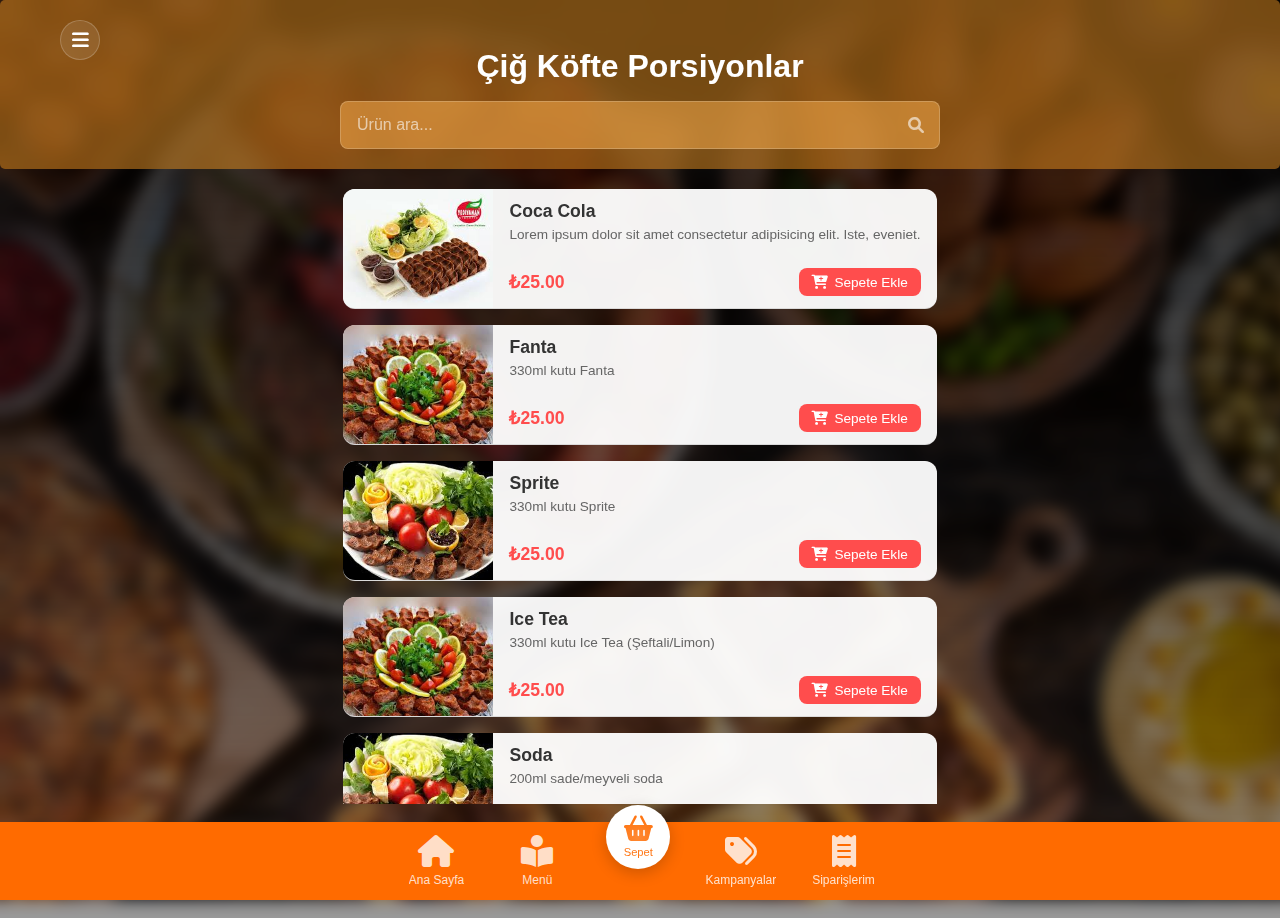
==== commit e00a2677: "update" ====
--- a/qr-men/index/categories/beverages.html
+++ b/qr-men/index/categories/beverages.html
@@ -11,9 +11,7 @@
 <body>
     <header class="header">
         <div class="top-buttons">
-            <a href="#" class="glass-button">
-                <i class="fa-solid fa-qrcode"></i>
-            </a>
+            
             <button class="menu-toggle" id="menuToggle">
                 <i class="fa-solid fa-bars"></i>
                 <i class="fa-solid fa-xmark"></i>
@@ -159,13 +157,53 @@
         </div>
     </div>
 
+    <!-- Kampanyalar Modal -->
+    <div class="campaign-bottom-sheet" id="campaignsModal">
+        <div class="campaign-sheet-content">
+            <div class="campaign-sheet-header">
+                <h2>Kampanyalar</h2>
+                <button class="close-sheet" id="closeCampaigns">
+                    <i class="fa-solid fa-xmark"></i>
+                </button>
+            </div>
+            <div class="campaigns-list">
+                <div class="campaign-card">
+                    <div class="campaign-image">
+                        <img src="../../img/burger.jpg" alt="Kampanya 1">
+                    </div>
+                    <div class="campaign-details">
+                        <h3>2 Dürüm Al 1 Ayran Bedava!</h3>
+                        <p>2 adet dürüm siparişinize 1 adet ayran hediye.</p>
+                        <div class="campaign-code">
+                            <span>DURUMAYRAN</span>
+                            <button class="copy-code" data-code="DURUMAYRAN">Kodu Kullan</button>
+                        </div>
+                    </div>
+                </div>
+                <div class="campaign-card">
+                    <div class="campaign-image">
+                        <img src="../../img/categories/ekmek-arasi.jpg" alt="Kampanya 2">
+                    </div>
+                    <div class="campaign-details">
+                        <h3>%15 İndirim!</h3>
+                        <p>100 TL ve üzeri siparişlerinizde %15 indirim.</p>
+                        <div class="campaign-code">
+                            <span>INDIRIM15</span>
+                            <button class="copy-code" data-code="INDIRIM15">Kodu Kullan</button>
+                        </div>
+                    </div>
+                </div>
+            </div>
+        </div>
+    </div>
+
     <footer>
         <nav class="footer-nav">
             <a href="../index.html" class="footer-button">
                 <i class="fa-solid fa-house"></i>
                 <span>Ana Sayfa</span>
             </a>
-            <a href="../pages/menu.html" class="footer-button active">
+            <a href="#" class="footer-button" id="footerMenuButton">
                 <i class="fa-solid fa-book-open-reader"></i>
                 <span>Menü</span>
             </a>
--- a/qr-men/index/css/style.css
+++ b/qr-men/index/css/style.css
@@ -18,7 +18,7 @@
 body {
     max-height: 100vh;
     min-height: 98vh;
-    background: url('../../img/burger.jpg') center/cover no-repeat;
+    background: url('../../img/background.jpg') center/cover no-repeat;
     position: relative;
     display: flex;
     flex-direction: column;
@@ -29,8 +29,8 @@
     position: absolute;
     top: 0;
     left: 0;
-    width: 100%;
-    height: 100%;
+    width: 102%;
+    height: 102%;
     background: linear-gradient(to bottom, 
         rgba(0, 0, 0, 0.8) 0%,
         rgba(0, 0, 0, 0.6) 50%,
@@ -125,25 +125,33 @@
 
 .logo {
     text-align: center;
-    padding: 1.5rem;
+    padding: 2rem;
     margin: 0 auto;
-    max-width: 28.75rem;
-    background: rgba(255, 107, 0, 0.1);
+    max-width: 35rem;
+    background: rgb(255 255 255 / 21%);
     backdrop-filter: blur(10px);
-    border-radius: 0.9375rem;
+    border-radius: 1.2rem;
     border: 1px solid rgba(255, 107, 0, 0.2);
-    margin-top: 10rem;
+    margin-top: 8rem;
+}
+
+.logo-image {
+    width: 100%;
+    max-width: 300px;
+    height: auto;
+    display: block;
+    margin: 0 auto;
 }
 
 .logo i {
-    font-size: 5rem;
+    font-size: 6.5rem;
     color: var(--primary-color);
-    margin-bottom: 0.5rem;
+    margin-bottom: 1rem;
 }
 
 .logo h1 {
     color: var(--text-light);
-    font-size: 3rem;
+    font-size: 4rem;
     text-transform: uppercase;
 }
 
@@ -176,7 +184,7 @@
     flex-direction: column;
     align-items: center;
     font-size: 0.875rem;
-    padding: 0.5rem;
+    padding: 0.8rem;
     border-radius: 0.5rem;
     transition: all 0.3s ease;
     position: relative;
@@ -191,7 +199,7 @@
 .footer-button.active::after {
     content: '';
     position: absolute;
-    bottom: 0;
+    bottom: 0.3rem;
     left: 50%;
     transform: translateX(-50%);
     width: 1.5rem;
@@ -206,8 +214,8 @@
 }
 
 .footer-button i {
-    font-size: 1.2rem;
-    margin-bottom: 0.3125rem;
+    font-size: 2rem;
+    margin-bottom: 0.4rem;
 }
 
 .footer-button span {
@@ -219,8 +227,8 @@
 }
 
 .cart-button {
-    width: 3.5rem;
-    height: 3.5rem;
+    width: 4rem;
+    height: 4rem;
     background: white;
     border-radius: 50%;
     position: relative;
@@ -237,8 +245,8 @@
 }
 
 .cart-button i {
-    font-size: 1.25rem;
-    margin-bottom: 0.2rem;
+    font-size: 1.6rem;
+    margin-bottom: 0.3rem;
 }
 
 .cart-button span {
@@ -654,30 +662,562 @@
     }
 
     .footer-button {
-        /* padding: 0.3rem; */
+        padding: 0.6rem;
     }
 
     .footer-button i {
+        font-size: 1.8rem;
+        margin-bottom: 0.3rem;
+    }
+
+    .footer-button span {
+        font-size: 0.7rem;
+    }
+
+    .cart-button {
+        width: 3.8rem;
+        height: 3.8rem;
+        bottom: 1.3rem;
+    }
+
+    .cart-button i {
+        font-size: 1.5rem;
+    }
+}
+
+/* Genel Responsive İyileştirmeler */
+@media (max-width: 1024px) {
+    :root {
+        font-size: 14px;
+    }
+    
+    .logo {
+        margin-top: 8rem;
+        padding: 1.25rem;
+    }
+}
+
+@media (max-width: 768px) {
+    :root {
+        font-size: 13px;
+    }
+
+    .action-buttons {
+        padding: 1rem;
+    }
+
+    .button-row {
+        gap: 0.75rem;
+    }
+
+    .action-button {
+        padding: 1rem;
+    }
+
+    .logo {
+        margin-top: 6rem;
+        padding: 1rem;
+    }
+
+    .logo i {
+        font-size: 4rem;
+    }
+
+    .logo h1 {
+        font-size: 2.5rem;
+    }
+}
+
+@media (max-width: 480px) {
+    :root {
+        font-size: 12px;
+    }
+
+    .action-buttons {
+        padding: 0.75rem;
+    }
+
+    .button-row {
+        gap: 0.5rem;
+    }
+
+    .action-button {
+        padding: 0.75rem;
+    }
+
+    .logo {
+        margin-top: 5rem;
+        padding: 0.75rem;
+    }
+
+    .logo i {
+        font-size: 3rem;
+    }
+
+    .logo h1 {
         font-size: 2rem;
-        margin-bottom: 0.2rem;
-    }
-
-    .footer-button span {
-        font-size: 0.70rem;
-    }
-
-    .cart-button {
-        width: 6rem;
-        height: 6rem;
-        bottom: 2rem;
-    }
-
-    .cart-button i {
-        font-size: 2rem;
-        margin-bottom: 0.1rem;
-    }
-
-    .cart-button span {
-        font-size: 0.6rem;
+    }
+
+    .footer-nav {
+        gap: 0.25rem;
+    }
+}
+
+/* Yatay Ekranlar için Optimizasyon */
+@media (orientation: landscape) and (max-height: 600px) {
+    .logo {
+        margin-top: 4rem;
+        padding: 0.5rem;
+    }
+
+    .action-buttons {
+        padding: 0.5rem;
+    }
+
+    .button-row {
+        gap: 0.5rem;
+    }
+}
+
+/* Tablet Optimizasyonu */
+@media (min-width: 768px) and (max-width: 1024px) {
+    .action-buttons {
+        max-width: 800px;
+        margin: 0 auto;
+    }
+
+    .button-row {
+        gap: 1rem;
+    }
+}
+
+/* Büyük Ekranlar için Optimizasyon */
+@media (min-width: 1440px) {
+    .action-buttons {
+        max-width: 1200px;
+        margin: 0 auto;
+    }
+
+    .logo {
+        max-width: 32rem;
+    }
+}
+
+/* Dokunmatik Cihazlar için İyileştirmeler */
+@media (hover: none) {
+    .action-button:active {
+        transform: scale(0.98);
+        background: rgba(255, 255, 255, 0.15);
+    }
+
+    .glass-button:active {
+        transform: scale(0.98);
+    }
+
+    .footer-button:active {
+        opacity: 0.8;
+    }
+}
+
+/* Kampanyalar Bottom Sheet Modal */
+.campaign-bottom-sheet {
+    position: fixed;
+    bottom: -100%;
+    left: 0;
+    width: 100%;
+    height: 85vh;
+    background: rgba(255, 255, 255, 0.98);
+    z-index: 1000;
+    border-radius: 1.5rem 1.5rem 0 0;
+    box-shadow: 0 -4px 20px rgba(0, 0, 0, 0.1);
+    transition: all 0.3s ease-in-out;
+    visibility: hidden;
+    pointer-events: none;
+    opacity: 0;
+}
+
+.campaign-bottom-sheet.active {
+    bottom: 0;
+    visibility: visible;
+    pointer-events: auto;
+    opacity: 1;
+}
+
+.campaign-sheet-content {
+    height: 100%;
+    overflow-y: auto;
+    padding: 1.5rem;
+    padding-bottom: 2rem;
+    transform: translateY(20px);
+    transition: transform 0.3s ease-in-out;
+}
+
+.campaign-bottom-sheet.active .campaign-sheet-content {
+    transform: translateY(0);
+}
+
+.campaign-sheet-header {
+    display: flex;
+    justify-content: space-between;
+    align-items: center;
+    margin-bottom: 1rem;
+    position: relative;
+    background: rgba(255, 255, 255, 0.98);
+    padding: 0.5rem 0;
+    z-index: 2;
+    border-bottom: 1px solid rgba(0, 0, 0, 0.1);
+}
+
+.campaign-sheet-header h2 {
+    font-size: 1.3rem;
+    color: var(--text-dark);
+    margin: 0;
+    font-weight: 600;
+}
+
+.close-sheet {
+    width: 2.2rem;
+    height: 2.2rem;
+    background: rgba(0, 0, 0, 0.05);
+    border: none;
+    border-radius: 50%;
+    font-size: 1.1rem;
+    color: var(--text-dark);
+    cursor: pointer;
+    display: flex;
+    align-items: center;
+    justify-content: center;
+    transition: all 0.3s ease;
+    position: absolute;
+    right: 0;
+    top: 50%;
+    transform: translateY(-50%);
+}
+
+.close-sheet:hover {
+    background: rgba(0, 0, 0, 0.1);
+    transform: translateY(-50%) rotate(90deg);
+}
+
+.campaigns-list {
+    display: flex;
+    flex-direction: column;
+    gap: 1rem;
+    padding: 0.5rem 0;
+    margin-top: 0.5rem;
+}
+
+.campaign-card {
+    background: white;
+    border-radius: 1rem;
+    overflow: hidden;
+    box-shadow: 0 2px 8px rgba(0, 0, 0, 0.08);
+    border: 1px solid rgba(0, 0, 0, 0.05);
+}
+
+.campaign-image {
+    width: 100%;
+    height: 180px;
+    overflow: hidden;
+    position: relative;
+    background: #f5f5f5;
+    opacity: 0;
+    transform: translateY(10px);
+    transition: all 0.3s ease-in-out;
+}
+
+.campaign-bottom-sheet.active .campaign-image {
+    opacity: 1;
+    transform: translateY(0);
+}
+
+.campaign-image img {
+    width: 100%;
+    height: 100%;
+    object-fit: cover;
+}
+
+.campaign-details {
+    padding: 1.2rem;
+}
+
+.campaign-details h3 {
+    margin: 0 0 0.8rem 0;
+    font-size: 1.2rem;
+    color: var(--text-dark);
+    font-weight: 600;
+}
+
+.campaign-details p {
+    margin: 0 0 1rem 0;
+    color: #666;
+    font-size: 0.95rem;
+    line-height: 1.5;
+}
+
+.campaign-code {
+    display: flex;
+    justify-content: space-between;
+    align-items: center;
+    background: #f8f8f8;
+    padding: 0.8rem 1.2rem;
+    border-radius: 0.8rem;
+    border: 1px solid rgba(0, 0, 0, 0.05);
+}
+
+.campaign-code span {
+    font-family: monospace;
+    font-size: 1.1rem;
+    font-weight: 600;
+    color: var(--primary-color);
+    letter-spacing: 1px;
+}
+
+.copy-code {
+    background: var(--primary-color);
+    color: white;
+    border: none;
+    padding: 0.6rem 1.2rem;
+    border-radius: 0.6rem;
+    font-weight: 500;
+    font-size: 0.95rem;
+    cursor: pointer;
+    transition: all 0.3s ease;
+    box-shadow: 0 2px 4px rgba(255, 107, 0, 0.2);
+}
+
+.copy-code:hover {
+    background: var(--primary-dark);
+    transform: translateY(-2px);
+}
+
+.copy-code.copied {
+    background: #4CAF50;
+}
+
+@media (max-width: 480px) {
+    .campaign-bottom-sheet {
+        height: 90vh;
+    }
+
+    .campaign-sheet-content {
+        padding: 1rem;
+    }
+
+    .campaign-image {
+        height: 160px;
+    }
+
+    .campaign-details {
+        padding: 1rem;
+    }
+
+    .campaign-details h3 {
+        font-size: 1.1rem;
+    }
+
+    .campaign-code {
+        padding: 0.7rem 1rem;
+    }
+
+    .copy-code {
+        padding: 0.5rem 1rem;
+        font-size: 0.9rem;
+    }
+}
+
+/* Ürün Detay Modal */
+.product-modal {
+    position: fixed;
+    top: 0;
+    left: 0;
+    width: 100%;
+    height: 100%;
+    background: rgba(0, 0, 0, 0.5);
+    z-index: 1000;
+    align-items: center;
+    justify-content: center;
+    visibility: hidden;
+    opacity: 0;
+    transition: all 0.3s ease-in-out;
+    pointer-events: none;
+}
+
+.product-modal.active {
+    visibility: visible;
+    opacity: 1;
+    pointer-events: auto;
+    display: flex;
+}
+
+.product-modal-content {
+    background: white;
+    width: 90%;
+    max-width: 500px;
+    max-height: 85vh;
+    border-radius: 1rem;
+    overflow: hidden;
+    position: relative;
+    box-shadow: 0 4px 20px rgba(0, 0, 0, 0.15);
+    transform: translateY(20px);
+    transition: transform 0.3s ease-in-out;
+}
+
+.product-modal.active .product-modal-content {
+    transform: translateY(0);
+}
+
+/* Görüş Bildirme Modal */
+.feedback-modal {
+    position: fixed;
+    top: 0;
+    left: 0;
+    width: 100%;
+    height: 100%;
+    background: rgba(0, 0, 0, 0.5);
+    z-index: 1000;
+    display: none;
+    align-items: center;
+    justify-content: center;
+}
+
+.feedback-modal.active {
+    display: flex;
+}
+
+.feedback-modal-content {
+    background: white;
+    width: 90%;
+    max-width: 500px;
+    border-radius: 1rem;
+    padding: 1.5rem;
+    position: relative;
+    animation: modalSlideUp 0.3s ease;
+}
+
+@keyframes modalSlideUp {
+    from {
+        transform: translateY(50px);
+        opacity: 0;
+    }
+    to {
+        transform: translateY(0);
+        opacity: 1;
+    }
+}
+
+.feedback-modal-header {
+    display: flex;
+    justify-content: space-between;
+    align-items: center;
+    margin-bottom: 1.5rem;
+}
+
+.feedback-modal-header h2 {
+    font-size: 1.5rem;
+    color: var(--text-dark);
+    margin: 0;
+}
+
+.close-feedback {
+    background: none;
+    border: none;
+    font-size: 1.5rem;
+    color: var(--text-dark);
+    cursor: pointer;
+    padding: 0.5rem;
+    display: flex;
+    align-items: center;
+    justify-content: center;
+    transition: transform 0.3s ease;
+}
+
+.close-feedback:hover {
+    transform: rotate(90deg);
+}
+
+.feedback-form {
+    display: flex;
+    flex-direction: column;
+    gap: 1rem;
+}
+
+.form-group {
+    display: flex;
+    flex-direction: column;
+}
+
+.form-group input,
+.form-group textarea {
+    padding: 0.8rem;
+    border: 1px solid rgba(0, 0, 0, 0.1);
+    border-radius: 0.5rem;
+    font-size: 1rem;
+    transition: border-color 0.3s ease;
+}
+
+.form-group input:focus,
+.form-group textarea:focus {
+    outline: none;
+    border-color: var(--primary-color);
+}
+
+.form-group textarea {
+    min-height: 120px;
+    resize: vertical;
+}
+
+/* Yıldız Derecelendirme */
+.rating {
+    display: flex;
+    flex-direction: row-reverse;
+    justify-content: center;
+    gap: 0.5rem;
+}
+
+.rating input {
+    display: none;
+}
+
+.rating label {
+    cursor: pointer;
+    font-size: 2rem;
+    color: #ddd;
+    transition: color 0.3s ease;
+}
+
+.rating label:hover,
+.rating label:hover ~ label,
+.rating input:checked ~ label {
+    color: var(--primary-color);
+}
+
+.submit-feedback {
+    background: var(--primary-color);
+    color: white;
+    border: none;
+    padding: 1rem;
+    border-radius: 0.5rem;
+    font-size: 1rem;
+    font-weight: 500;
+    cursor: pointer;
+    transition: background 0.3s ease;
+}
+
+.submit-feedback:hover {
+    background: var(--primary-dark);
+}
+
+@media (max-width: 480px) {
+    .feedback-modal-content {
+        padding: 1rem;
+    }
+
+    .feedback-modal-header h2 {
+        font-size: 1.3rem;
+    }
+
+    .rating label {
+        font-size: 1.8rem;
     }
 } 